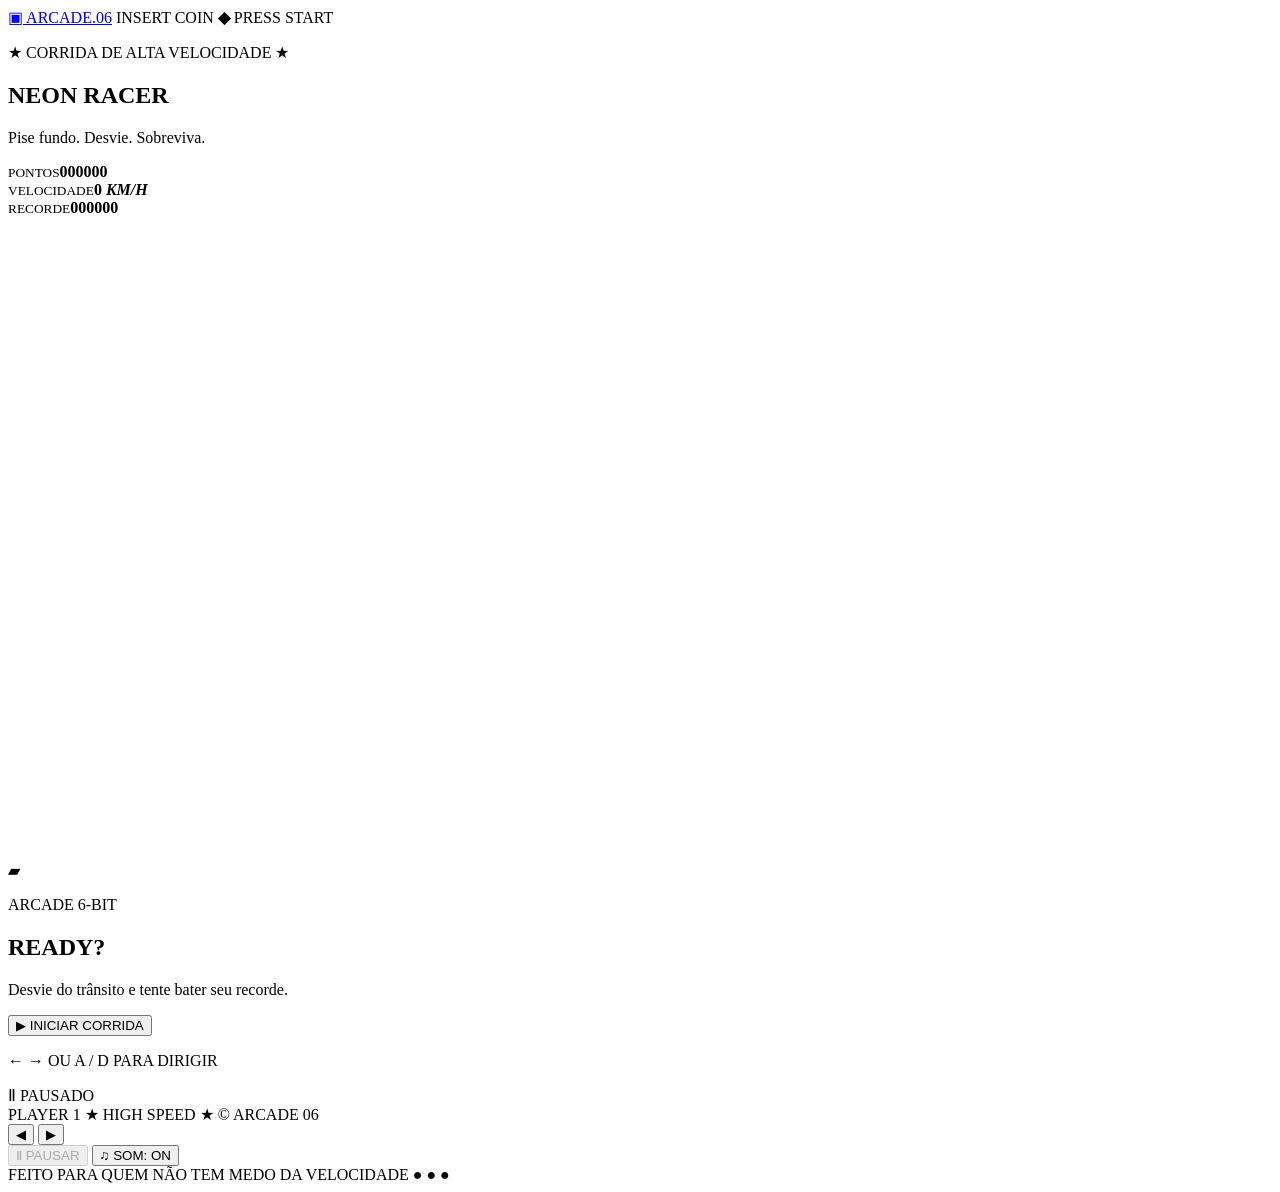
==== corrida.html @ 877e3839 "Adiciona pagina do jogo Neon Racer" ====
<!doctype html>
<html lang="pt-BR">
<head>
  <meta charset="UTF-8">
  <meta name="viewport" content="width=device-width, initial-scale=1.0">
  <meta name="theme-color" content="#17152b">
  <title>NEON RACER — Arcade 6-bit</title>
  <link rel="stylesheet" href="corrida.css">
  <script src="corrida.js" defer></script>
</head>
<body>
  <main class="cabinet">
    <header class="topbar">
      <a class="brand" href="index.html"><span class="brand-icon">▣</span> ARCADE<span class="brand-dot">.06</span></a>
      <span class="top-label">INSERT COIN <b>◆</b> PRESS START</span>
    </header>

    <section class="hero">
      <p class="eyebrow">★ CORRIDA DE ALTA VELOCIDADE ★</p>
      <h1>NEON <span>RACER</span></h1>
      <p class="subtitle">Pise fundo. Desvie. Sobreviva.</p>
    </section>

    <section class="machine">
      <div class="hud">
        <div><small>PONTOS</small><strong id="score">000000</strong></div>
        <div><small>VELOCIDADE</small><strong><span id="speed">0</span><i> KM/H</i></strong></div>
        <div><small>RECORDE</small><strong id="best">000000</strong></div>
      </div>
      <div class="screen-wrap">
        <canvas id="game" width="480" height="640" aria-label="Jogo de corrida. Use as setas esquerda e direita para dirigir."></canvas>
        <div class="overlay" id="overlay">
          <div class="overlay-box">
            <div class="pixel-car">▰</div>
            <p class="overlay-kicker" id="overlay-kicker">ARCADE 6-BIT</p>
            <h2 id="overlay-title">READY?</h2>
            <p id="overlay-copy">Desvie do trânsito e tente bater seu recorde.</p>
            <button id="start" class="start-btn">▶ INICIAR CORRIDA</button>
            <p class="key-hint">← → OU A / D PARA DIRIGIR</p>
          </div>
        </div>
        <div class="pause-tag hidden" id="pause-tag">Ⅱ PAUSADO</div>
      </div>
      <div class="machine-bottom">
        <span><b class="led"></b> PLAYER 1</span>
        <span>★ HIGH SPEED ★</span>
        <span>© ARCADE 06</span>
      </div>
    </section>

    <div class="mobile-controls" aria-label="Controles de direção">
      <button id="left" aria-label="Virar à esquerda">◀</button>
      <button id="right" aria-label="Virar à direita">▶</button>
    </div>
    <div class="actions">
      <button id="pause" class="secondary" disabled>Ⅱ PAUSAR</button>
      <button id="sound" class="secondary" aria-pressed="true">♫ SOM: ON</button>
    </div>
    <footer>FEITO PARA QUEM NÃO TEM MEDO DA VELOCIDADE <span>● ● ●</span></footer>
  </main>
</body>
</html>
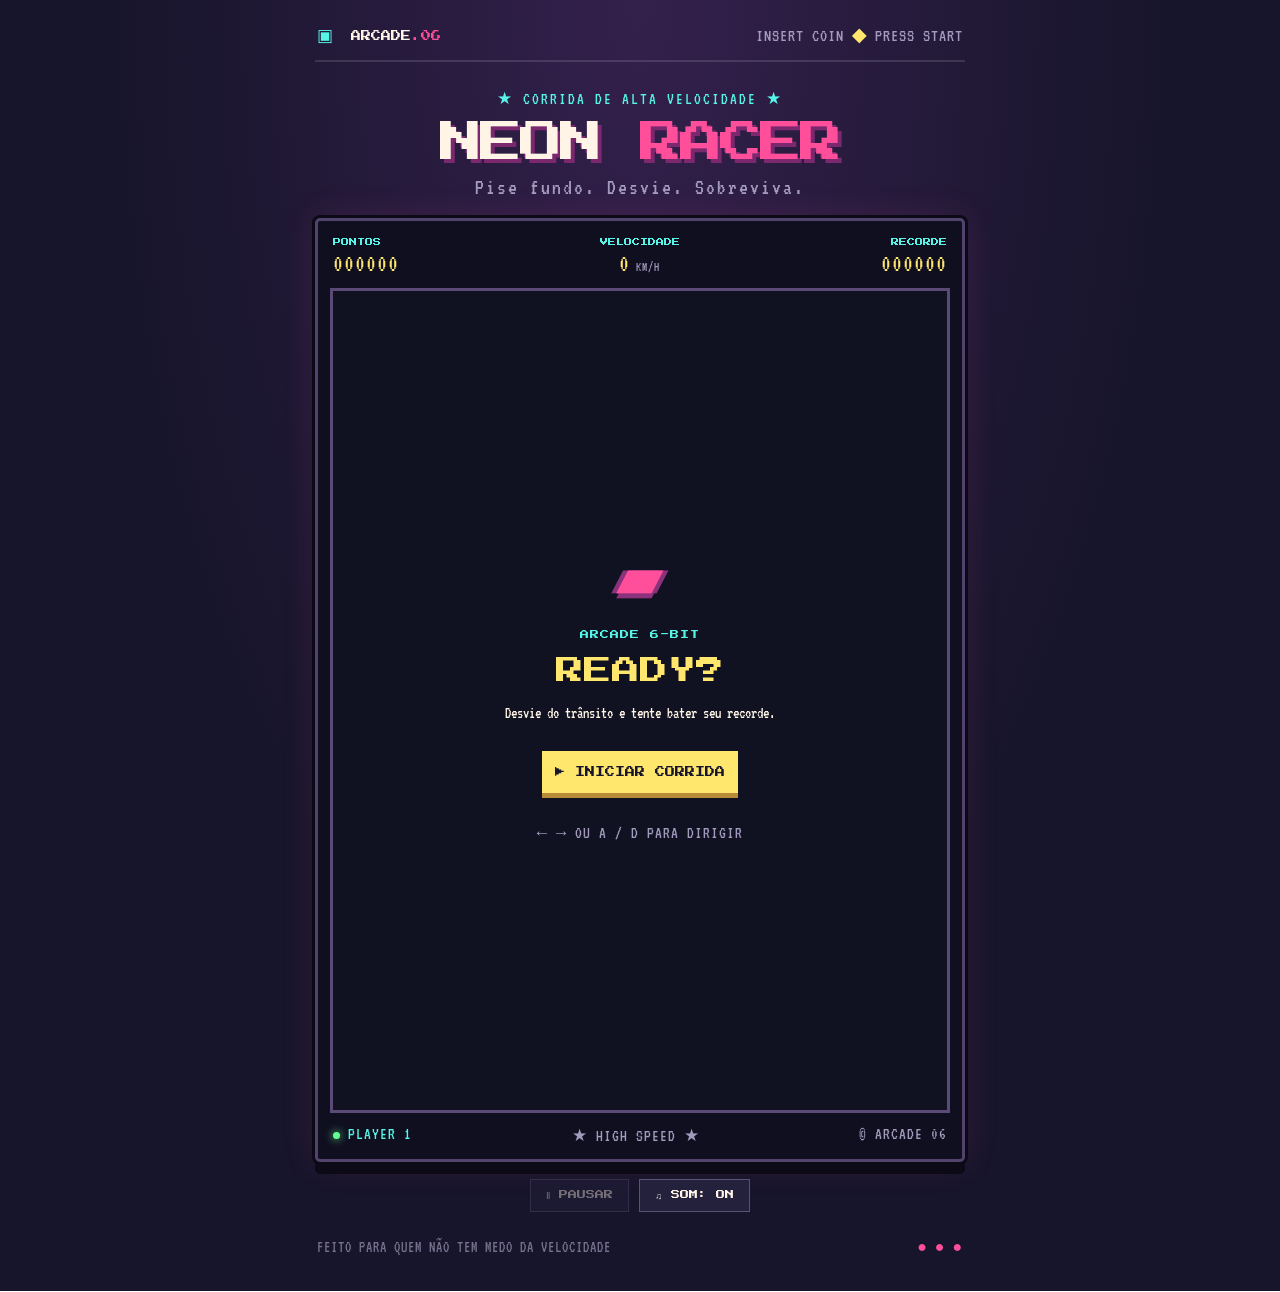
==== commit 2c52dec5: "Torna Neon Racer um arquivo HTML independente" ====
--- a/corrida.html
+++ b/corrida.html
@@ -5,8 +5,42 @@
   <meta name="viewport" content="width=device-width, initial-scale=1.0">
   <meta name="theme-color" content="#17152b">
   <title>NEON RACER — Arcade 6-bit</title>
-  <link rel="stylesheet" href="corrida.css">
-  <script src="corrida.js" defer></script>
+  <style>
+@import url('https://fonts.googleapis.com/css2?family=Press+Start+2P&family=VT323&display=swap');
+:root{--bg:#17152b;--panel:#24213d;--pink:#ff4f9a;--cyan:#55f6e8;--yellow:#ffe66d;--white:#fff4e6;--muted:#a39bbd}
+*{box-sizing:border-box}body{margin:0;min-height:100vh;background:radial-gradient(ellipse at 50% 0%,#34204c 0%,var(--bg) 58%);color:var(--white);font-family:'VT323',monospace;display:flex;justify-content:center}.cabinet{width:min(100% - 28px,650px);padding:20px 0 24px}.topbar{display:flex;justify-content:space-between;align-items:center;border-bottom:2px solid #ffffff20;padding:4px 2px 15px}.brand{font:10px 'Press Start 2P';color:var(--white);text-decoration:none}.brand-icon{color:var(--cyan);font-size:17px;margin-right:8px}.brand-dot{color:var(--pink)}.top-label{font-size:18px;color:var(--muted);letter-spacing:1px}.top-label b{color:var(--yellow)}.hero{text-align:center;padding:26px 0 20px}.eyebrow{font-size:17px;letter-spacing:2px;color:var(--cyan);margin:0 0 13px}.hero h1{font:clamp(27px,7vw,43px) 'Press Start 2P';letter-spacing:-3px;margin:0;text-shadow:4px 4px 0 #7b286f}.hero h1 span{color:var(--pink)}.subtitle{font-size:22px;color:var(--muted);margin:12px 0 0;letter-spacing:2px}.machine{padding:12px;background:#100f20;border:3px solid #51436b;box-shadow:0 0 0 3px #0b0a16,0 12px 0 #0b0a16,0 0 35px #ff4f9a22;border-radius:5px}.hud{display:grid;grid-template-columns:repeat(3,1fr);gap:8px;padding:5px 3px 12px}.hud div{display:grid;gap:5px}.hud div:nth-child(2){text-align:center}.hud div:last-child{text-align:right}.hud small{font:8px 'Press Start 2P';color:var(--cyan)}.hud strong{font:25px 'VT323';color:var(--yellow);letter-spacing:1px}.hud i{font:13px 'VT323';font-style:normal;color:var(--muted)}.screen-wrap{position:relative;width:100%;overflow:hidden;border:3px solid #5a4a75;background:#131b27;line-height:0}canvas{display:block;width:100%;height:auto;image-rendering:pixelated;image-rendering:crisp-edges}.overlay{position:absolute;inset:0;display:grid;place-items:center;background:#101020c9;text-align:center;line-height:1.3;padding:18px}.overlay.hidden{display:none}.overlay-box{max-width:330px}.pixel-car{font-size:62px;color:var(--pink);text-shadow:5px 0 #8a327c,-5px 0 #8a327c,0 5px #8a327c;margin-bottom:10px}.overlay-kicker{font:9px 'Press Start 2P';color:var(--cyan);letter-spacing:1px}.overlay h2{font:clamp(20px,5vw,28px) 'Press Start 2P';color:var(--yellow);margin:18px 0}.overlay-copy{font-size:22px;color:var(--white);line-height:1.2}.start-btn{font:10px 'Press Start 2P';color:#17152b;background:var(--yellow);border:0;padding:16px 13px;margin:12px 0;cursor:pointer;box-shadow:0 5px 0 #b78b37}.start-btn:active{transform:translateY(3px);box-shadow:0 2px 0 #b78b37}.key-hint{font-size:17px;color:var(--muted);letter-spacing:1px}.pause-tag{position:absolute;top:12px;left:50%;transform:translateX(-50%);background:var(--yellow);color:#17152b;padding:8px 13px;font:9px 'Press Start 2P';line-height:1.4}.pause-tag.hidden{display:none}.machine-bottom{display:flex;justify-content:space-between;padding:12px 3px 2px;font-size:17px;color:var(--muted);letter-spacing:1px}.machine-bottom span:first-child{color:var(--cyan)}.led{display:inline-block;width:7px;height:7px;background:#64ff91;border-radius:50%;box-shadow:0 0 8px #64ff91}.mobile-controls{display:none;justify-content:center;gap:24px;padding:22px 0 5px}.mobile-controls button{width:75px;height:55px;border:2px solid var(--cyan);background:#24213d;color:var(--cyan);font:24px 'Press Start 2P';box-shadow:0 4px 0 #0b0a16;touch-action:none}.actions{display:flex;justify-content:center;gap:10px;margin:17px 0}.secondary{border:1px solid #5b5075;background:#24213d;color:var(--white);padding:10px 15px;font:9px 'Press Start 2P';cursor:pointer}.secondary:disabled{opacity:.4;cursor:not-allowed}.cabinet footer{display:flex;justify-content:space-between;gap:10px;color:#77708e;font-size:16px;letter-spacing:1px;padding:10px 2px}.cabinet footer span{color:var(--pink);white-space:nowrap}
+@media(max-width:560px){.cabinet{width:min(100% - 18px,480px);padding-top:13px}.top-label{font-size:14px}.brand{font-size:8px}.hero{padding:24px 0 17px}.eyebrow{font-size:13px}.machine{padding:7px}.hud small{font-size:6px}.hud strong{font-size:21px}.mobile-controls{display:flex}.cabinet footer{font-size:12px}.actions{margin:12px 0}.secondary{font-size:8px;padding:10px}}
+@media(hover:none){.mobile-controls{display:flex}}
+  </style>
+  <script defer>
+(()=>{
+const canvas=document.querySelector('#game'),ctx=canvas.getContext('2d');
+const $=s=>document.querySelector(s);
+const scoreEl=$('#score'),speedEl=$('#speed'),bestEl=$('#best'),overlay=$('#overlay'),pauseTag=$('#pause-tag');
+const W=480,H=640,road={x:75,w:330},laneW=110;
+let state='ready',player={lane:1,y:520},traffic=[],score=0,best=Number(localStorage.getItem('neonRacerBest')||0),speed=250,spawn=0,lineOffset=0,last=0,keys={left:false,right:false},moveCooldown=0,soundOn=true,audio=null;
+bestEl.textContent=String(best).padStart(6,'0');
+function beep(freq=440,duration=.07){if(!soundOn)return;try{audio=audio||new(window.AudioContext||window.webkitAudioContext)();const o=audio.createOscillator(),g=audio.createGain();o.type='square';o.frequency.value=freq;g.gain.value=.035;o.connect(g);g.connect(audio.destination);o.start();g.gain.exponentialRampToValueAtTime(.001,audio.currentTime+duration);o.stop(audio.currentTime+duration)}catch(e){}}
+function laneX(lane){return road.x+laneW*lane+laneW/2}
+function rect(x,y,w,h,c){ctx.fillStyle=c;ctx.fillRect(Math.round(x),Math.round(y),w,h)}
+function drawRoad(){rect(0,0,W,H,'#182b35');rect(road.x,0,road.w,H,'#303440');rect(road.x-8,0,8,H,'#f34e91');rect(road.x+road.w,0,8,H,'#55f6e8');for(let i=1;i<3;i++){for(let y=-60+(lineOffset%100);y<H;y+=100)rect(road.x+i*laneW-2,y,4,48,'#b5b3a7')}for(let y=20+(lineOffset*1.3%120);y<H;y+=120){rect(27,y,12,12,'#ffe66d');rect(40,y+12,8,8,'#55f6e8');rect(420,y+35,12,12,'#ff4f9a');rect(434,y+47,8,8,'#ffe66d')}}
+function drawCar(x,y,color,playerCar=false){const w=playerCar?48:44,h=playerCar?82:76;rect(x-w/2+5,y+5,w-10,h,'#11131d');rect(x-w/2+5,y,w-10,h,color);rect(x-w/2,y+15,8,22,'#171827');rect(x+w/2-8,y+15,8,22,'#171827');rect(x-w/2,y+h-20,8,17,'#171827');rect(x+w/2-8,y+h-20,8,17,'#171827');rect(x-w/2+10,y+8,w-20,16,playerCar?'#b9fff1':'#d9f4ff');rect(x-w/2+12,y+31,w-24,22,playerCar?'#ff4f9a':'#26374e');rect(x-w/2+8,y+4,9,6,'#ffe66d');rect(x+w/2-17,y+4,9,6,'#ffe66d');rect(x-w/2+8,y+h-7,9,5,'#ff514f');rect(x+w/2-17,y+h-7,9,5,'#ff514f');if(playerCar){rect(x-w/2-4,y+18,5,20,'#ffe66d');rect(x+w/2-1,y+18,5,20,'#ffe66d')}}
+function draw(){ctx.clearRect(0,0,W,H);drawRoad();traffic.forEach(c=>drawCar(laneX(c.lane),c.y,c.color));drawCar(laneX(player.lane),player.y,'#55f6e8',true)}
+function updateHud(){scoreEl.textContent=String(Math.floor(score)).padStart(6,'0');speedEl.textContent=Math.floor(speed/4)}
+function reset(){traffic=[];score=0;speed=250;spawn=0;lineOffset=0;player.lane=1;moveCooldown=0;keys.left=keys.right=false;updateHud();draw()}
+function start(){reset();state='playing';overlay.classList.add('hidden');pauseTag.classList.add('hidden');$('#pause').disabled=false;$('#pause').textContent='Ⅱ PAUSAR';beep(660,.12);last=performance.now();requestAnimationFrame(loop)}
+function end(){state='over';$('#pause').disabled=true;beep(130,.35);const final=Math.floor(score);if(final>best){best=final;localStorage.setItem('neonRacerBest',best);bestEl.textContent=String(best).padStart(6,'0')}$('#overlay-kicker').textContent='FIM DE JOGO';$('#overlay-title').textContent='GAME OVER';$('#overlay-copy').textContent='Pontuação: '+String(final).padStart(6,'0')+' — tente superar seu recorde!';$('#start').textContent='↻ CORRER DE NOVO';overlay.classList.remove('hidden')}
+function move(dir){if(state!=='playing')return;const next=Math.max(0,Math.min(2,player.lane+dir));if(next!==player.lane){player.lane=next;beep(260,.045)}}
+function loop(now){if(state!=='playing')return;const dt=Math.min((now-last)/1000,.035);last=now;score+=dt*speed*.08;speed=Math.min(650,250+score*.12);lineOffset+=speed*dt;spawn-=dt;if(spawn<=0){const lane=Math.floor(Math.random()*3);traffic.push({lane,y:-95,color:['#ff4f9a','#ffe66d','#a88bff','#ff8955'][Math.floor(Math.random()*4)],passed:false});spawn=Math.max(.42,1.05-(speed-250)/850)+Math.random()*.35}traffic.forEach(c=>{c.y+=speed*dt;if(!c.passed&&c.y>player.y+75){c.passed=true;score+=25;beep(780,.035)}if(c.lane===player.lane&&c.y+68>player.y+8&&c.y<player.y+70){end()}});traffic=traffic.filter(c=>c.y<H+100);moveCooldown-=dt;if(moveCooldown<=0){if(keys.left){move(-1);moveCooldown=.16}else if(keys.right){move(1);moveCooldown=.16}}updateHud();draw();if(state==='playing')requestAnimationFrame(loop)}
+function togglePause(){if(state==='playing'){state='paused';pauseTag.classList.remove('hidden');$('#pause').textContent='▶ CONTINUAR'}else if(state==='paused'){state='playing';pauseTag.classList.add('hidden');$('#pause').textContent='Ⅱ PAUSAR';last=performance.now();requestAnimationFrame(loop)}}
+window.addEventListener('keydown',e=>{if(['ArrowLeft','ArrowRight',' ','a','A','d','D'].includes(e.key))e.preventDefault();if(e.key==='ArrowLeft'||e.key.toLowerCase()==='a')keys.left=true;if(e.key==='ArrowRight'||e.key.toLowerCase()==='d')keys.right=true;if(e.key===' '&&state==='playing'&&!e.repeat)togglePause();if(e.key==='Enter'&&(state==='ready'||state==='over'))start()});
+window.addEventListener('keyup',e=>{if(e.key==='ArrowLeft'||e.key.toLowerCase()==='a')keys.left=false;if(e.key==='ArrowRight'||e.key.toLowerCase()==='d')keys.right=false});
+function bindHold(id,dir){const el=$(id);el.addEventListener('pointerdown',e=>{e.preventDefault();move(dir);keys[dir<0?'left':'right']=true});['pointerup','pointerleave','pointercancel'].forEach(ev=>el.addEventListener(ev,()=>keys[dir<0?'left':'right']=false))}
+bindHold('#left',-1);bindHold('#right',1);
+$('#start').addEventListener('click',start);$('#pause').addEventListener('click',togglePause);$('#sound').addEventListener('click',()=>{soundOn=!soundOn;$('#sound').textContent=soundOn?'♫ SOM: ON':'♫ SOM: OFF';$('#sound').setAttribute('aria-pressed',String(soundOn));if(soundOn)beep(520)});
+reset();
+})();
+  </script>
 </head>
 <body>
   <main class="cabinet">
